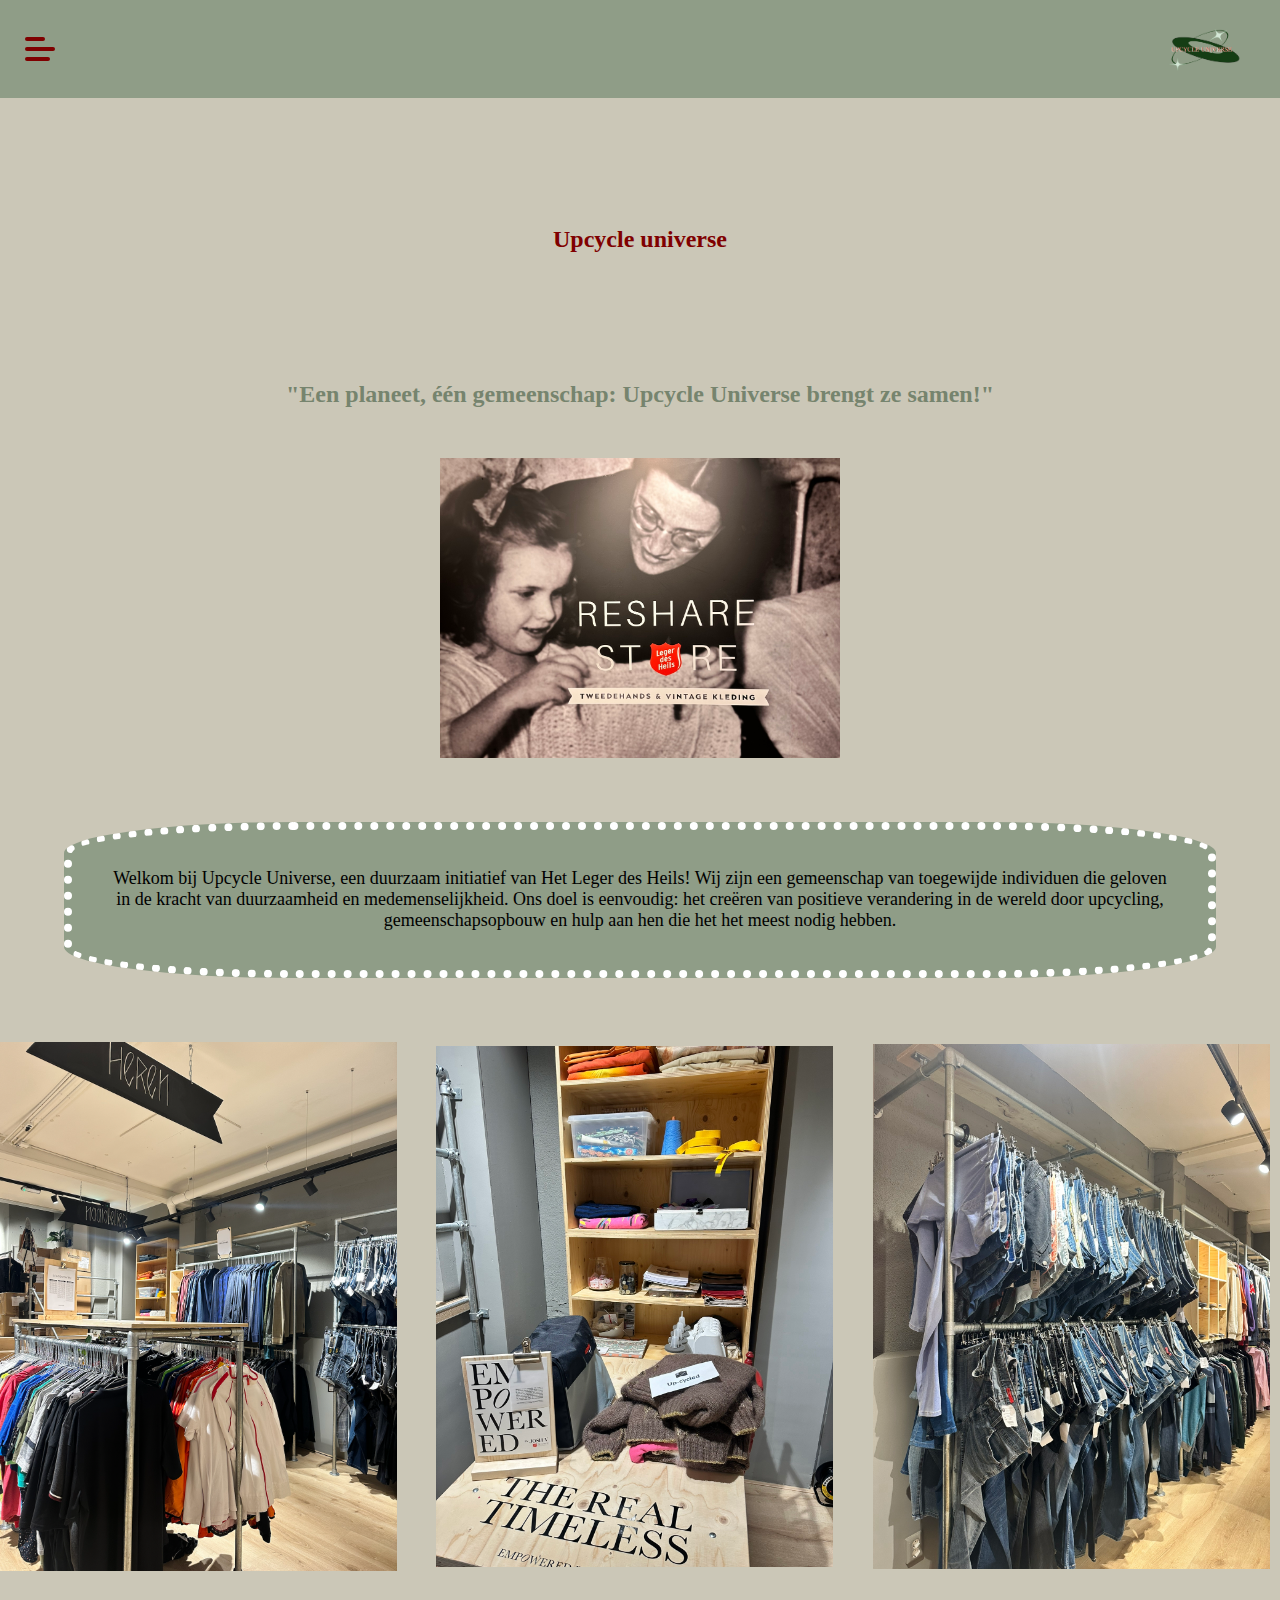
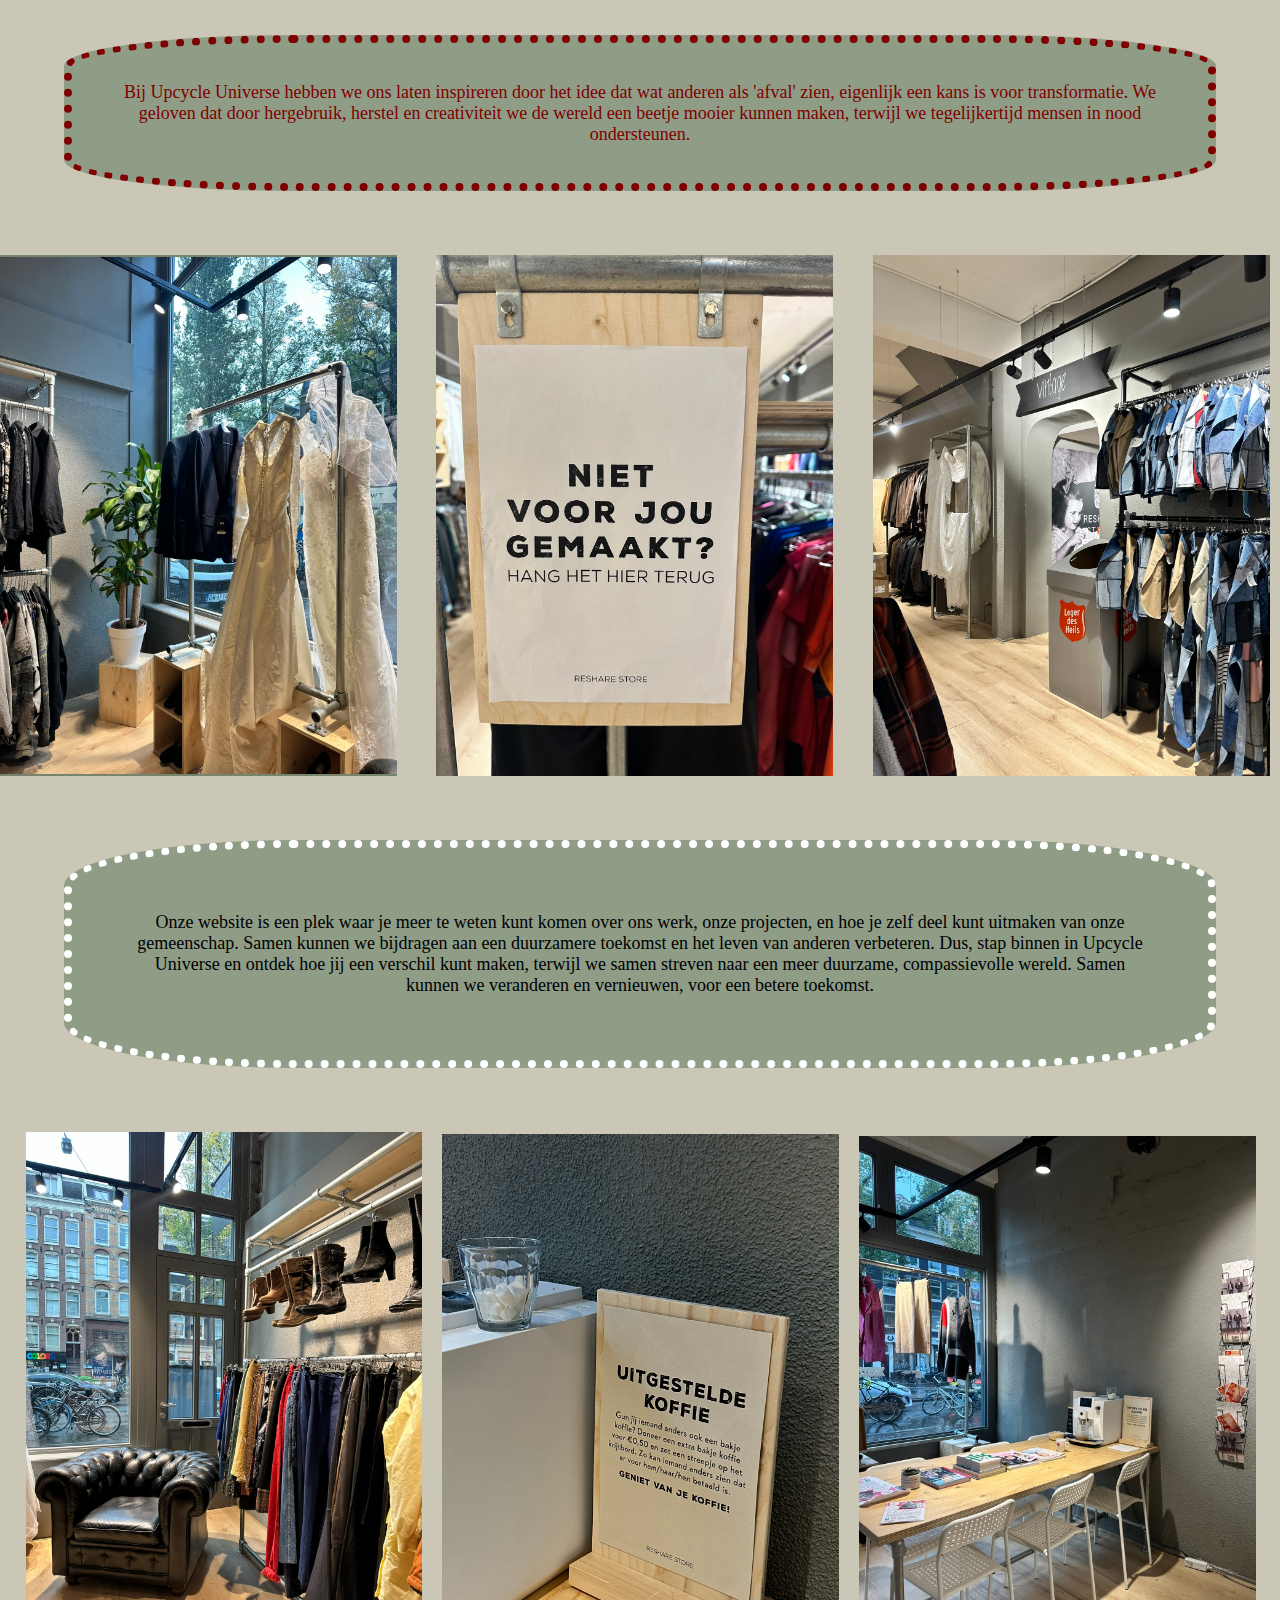
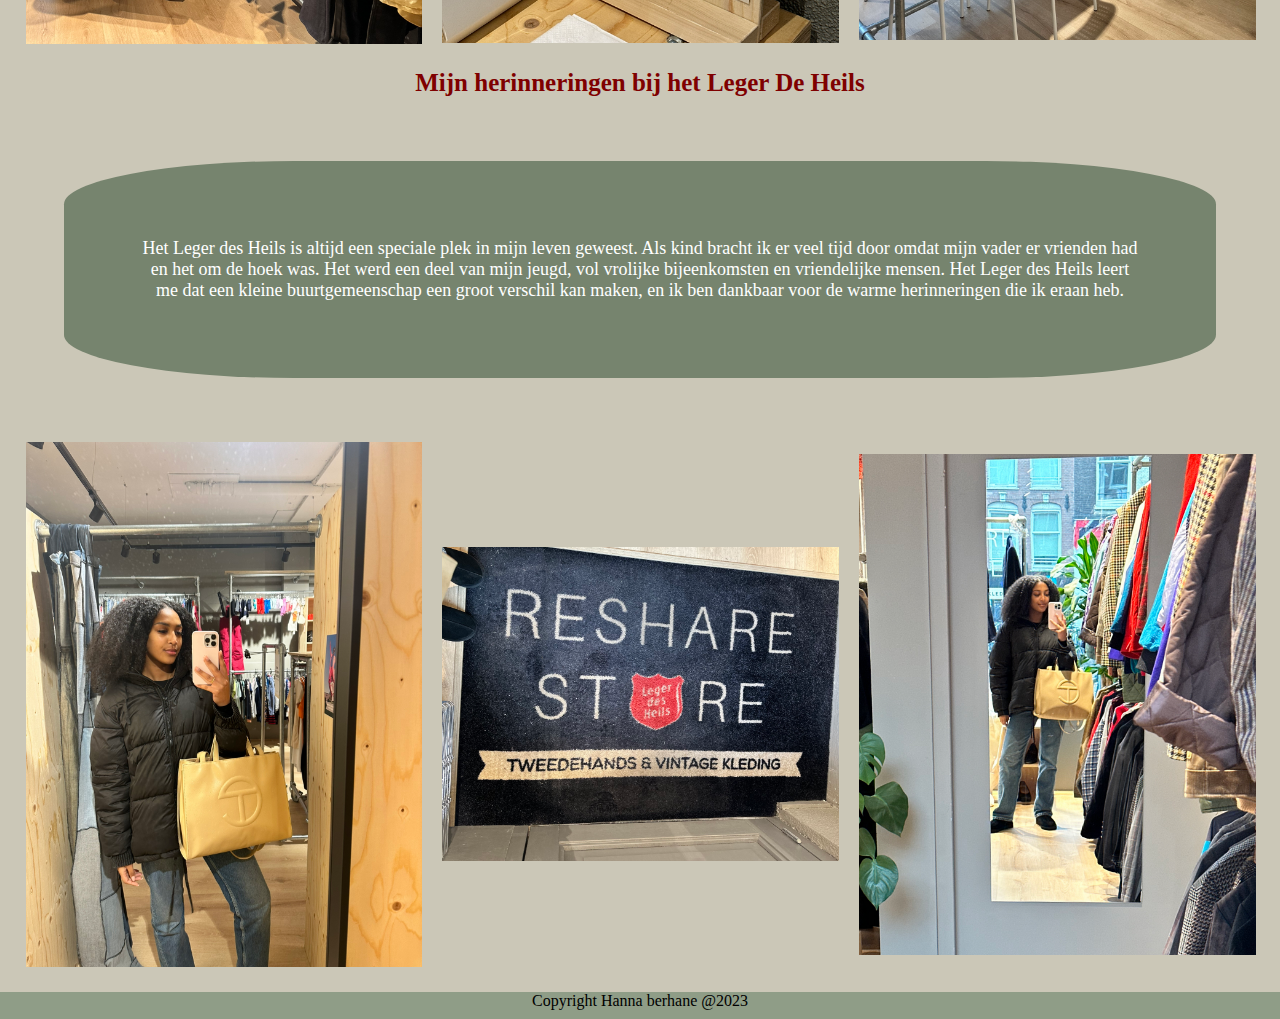
==== index.html @ 74ccff9f "wijziging" ====
<!DOCTYPE html>
<html lang="nl">
<head>
    <meta charset="UTF-8">
    <meta name="viewport" content="width=device-width, initial-scale=1.0">
    <link rel="stylesheet" href="style.css">
    <title>Upcycle Universe</title>
</head>
<body>
    <header>
        <nav>
            <input type="checkbox" class="toggle-menu">
            <div class="hamburger"></div>
            <ul class="menu">
                <li><a href="index.html">Upcycle universe</a></li>
                <li><a href="persoonlijke-verhalen.html">Persoonlijke Verhalen</a></li>
                <li><a href="kleding-doneren.html">Kleding Doneren</a></li>
                <li><a href="contact.html">kom in contact</a></li>
            </ul>
        </nav>
        <div class="logo">
            <a href="">
                <img src="images/universe.png" alt="logo">
            </a>
        </div>
    </header>

        <main> 
            <h1>Upcycle universe</h1>
            <h2>"Een planeet, één gemeenschap: Upcycle Universe brengt ze samen!"</h2>

                <div class="div1"></div>
               

                <section class="blok1">
                    <div>
                        <p> Welkom bij Upcycle Universe, een duurzaam initiatief van Het Leger des Heils! 
                            Wij zijn een gemeenschap van toegewijde individuen die geloven in de kracht van duurzaamheid en medemenselijkheid.
                             Ons doel is eenvoudig: het creëren van positieve verandering in de wereld door upcycling, gemeenschapsopbouw en hulp aan hen die het het meest nodig hebben.       
                        </p> 
                    </div>
                    </section>
                    
                <div class="imagehome1">
                    <img src="images/upcycle.png" alt="homepage">
                    <img src="images/upcycle2.jpg" alt="homepage">
                    <img src="images/upcycle3.jpg" alt="homepage">
                </div>
                

                <section class="blok2">
                    <div>
                        <p> Bij Upcycle Universe hebben we ons laten inspireren door het idee dat wat anderen als 'afval' zien, eigenlijk een kans is voor transformatie. 
                            We geloven dat door hergebruik, herstel en creativiteit we de wereld een beetje mooier kunnen maken, terwijl we tegelijkertijd mensen in nood ondersteunen.
                    </div>
                </section>

                <div class="imagehome2">
                    <img src="images/upcycle4.jpg" alt="homepage">
                    <img src="images/upcyle5.jpg" alt="homepage">
                    <img src="images/upcycle6.jpg" alt="homepage">
                </div>

                <section class="blok3">
                    <div>
                        <p> Onze website is een plek waar je meer te weten kunt komen over ons werk, onze projecten, en hoe je zelf deel kunt uitmaken van onze gemeenschap. 
                            Samen kunnen we bijdragen aan een duurzamere toekomst en het leven van anderen verbeteren.
                            Dus, stap binnen in Upcycle Universe en ontdek hoe jij een verschil kunt maken, terwijl we samen streven naar een meer duurzame, 
                            compassievolle wereld. Samen kunnen we veranderen en vernieuwen, voor een betere toekomst. 
                        </p>
                    </div>
                </section>

                <div class="imagehome3">
                    <img src="images/upcyle7.jpg" alt="homepage">
                    <img src="images/upcyle8.jpg" alt="homepage">
                    <img src="images/upcyle9.jpg" alt="homepage">
                </div>
            
                <h3>Mijn herinneringen bij het Leger De Heils</h3>
                <section class="blok4">
                    <div>
                        <p> Het Leger des Heils is altijd een speciale plek in mijn leven geweest. 
                            Als kind bracht ik er veel tijd door omdat mijn vader er vrienden had en het om de hoek was.
                             Het werd een deel van mijn jeugd, vol vrolijke bijeenkomsten en vriendelijke mensen. 
                             Het Leger des Heils leert me dat een kleine buurtgemeenschap een groot verschil kan maken,
                            en ik ben dankbaar voor de warme herinneringen die ik eraan heb.
                        </p>
                    </div>
                </section>

                <div class="imagehome4">
                    <img src="images/upcycle11.jpg" alt="homepage">
                    <img src="images/upcycle10.jpg" alt="homepage">
                    <img src="images/upcyle12.jpg" alt="homepage">
                </div>

        </main>

<footer>
        <p> Copyright Hanna berhane @2023</p>
    </footer>
    
</body>
</html>
---- style.css ----
@import url('https://fonts.googleapis.com/css2?family=Dosis:wght@300&family=Raleway:wght@200&display=swap');

*{
    margin: 0;
    padding: 0;
    box-sizing: border-box;
}

body {
    background: #CBC7B7;
}

/*page 1, Upcycle Universe*/

.div1 {
    width: 400px;
    height: 300px;
    margin: 50px auto;
    background: url(images/resharehome.jpg) center/cover no-repeat #8F9D87;
}

.blok1 {
    text-align: center;
    font-size: 18px;
    justify-content: center;
    background-color: #8F9D87;
    border-radius: 20%;
    margin: 5%;
    padding: 3%;
    border: 8px dotted white;
}

.blok2 {
    text-align: center;
    font-size: 18px;
    justify-content: center;
    background-color: #8F9D87;
    border-radius: 20%;
    margin: 5%;
    padding: 3%;
    color: rgb(127, 0, 0);
    border: 8px dotted rgb(127, 0, 0);
}

.blok3 {
    text-align: center;
    font-size: 18px;
    justify-content: center;
    background-color: #8F9D87;
    border-radius: 20%;
    margin: 5%;
    padding: 5%;
    border: 8px dotted white;
}

.blok4 {
    
    text-align: center;
    font-size: 18px;
    justify-content: center;
    background-color:#76846e;
    margin: 5%;
    padding: 6%;
    color: white;
    border-radius: 20%;
}

.imagehome1 {
    display: flex;
    gap: 10%;
    align-items: center;
    width: 31%;
    height: 35%;
    background-color: #76846e;
}

.imagehome2 {
    display: flex;
    gap: 10%;
    align-items: center;
    width: 31%;
    height: 35%;
    background-color: #76846e;
}

.imagehome3 {
    display: flex;
    gap: 5%;
    align-items: center;
    width: 31%;
    height: 35%;
    background-color: #76846e;
    margin: 2%;
}

.imagehome4 {
    display: flex;
    gap: 5%;
    align-items: center;
    width: 31%;
    height: 35%;
    background-color: #76846e;
    margin: 2%;
}

h1 {
    text-align: center;
    color: white;
    margin: 5%;
    padding: 5%;
    font-size: 24px;
    color: #7f0000;
}

h2 {
    text-align: center;
    color:#76846e;
}

h3 {
    text-align: center;
    color: rgb(127, 0, 0);
    font-size: 25px;
}

/*page 2, persoonlijke verhalen*/



@media screen and (max-width:1200px) {
    .box{
        width: 40%;
    }
}

@media screen and (max-width:600px) {
    .box{
        width: 90%;
    }
}





/*page 3, kleding doneren*/

.maps {
    display: flex;
    width: 85%;
    margin: 3%;
    padding: 3%;
    background-color: #390606;
}

.button {
    display: flex;
    justify-content: center;
}

.container {
    display: flex;
    gap: 8px;
    flex-wrap: wrap;
    color: white;
    background-color:#8F9D87;
    border: 6px dotted rgb(127, 0, 0);
    padding: 10%;
    margin: 4%;
    font-size: 16px;
    text-align: center;
}

.container2 {
    font-size: 16px;
    text-align: center;
    color: white;
    background-color: rgb(127, 0, 0);
    margin: 10%;
    padding: 10%;
    border: 6px dotted #8F9D87;
}

.container3 {
    display: flex;
    gap: 8px;
    flex-wrap: wrap;
    color: white;
    background-color:#8F9D87;
    border: 6px dotted rgb(127, 0, 0);
    padding: 10%;
    margin: 2%;
    font-size: 16px;
    text-align: center;
}


.card {
    background-color: #7f0000;
    height: 200px;
    width: 90px;
    display: flex;
    flex: 10 10 140px;
    border-radius: 6px;
}


/* page 4 , contactform*/

.contactformulier {
    display: flex;
    flex-direction: column;
    align-items: center; 
    margin: 20%;
    margin-inline: 20%;
}

.text {
    font-size: 16px;
    text-align: center;
    color: white;
    background-color:#8F9D87;
    margin: 1%;
    padding: 1%;
    border: 6px dotted rgb(127, 0, 0);
}

input,textarea {
    
    padding: 1rem;
    margin: 1rem;
    width: 100%;
    font-family: Calibri;
}

button {
    color: rgb(255, 255, 255);
    background-color: rgb(127, 0, 0);
    padding: 0.8rem;
    font-size: larger;
}

/* hamburger nav */

header{
    position: relative;
    width: 100%;
    display: flex;
    justify-content: space-between;
    align-items: center;
    background: #8F9D87;
    padding: 25px;
    transition: 0.3s;
}

.logo a {
    display: block;
}

.logo a img {
    display: block;
    width: 120%;
    height: 3em;
    }

nav {
    display: flex;
    justify-content: space-between;
    align-items: center;
}

.menu {
    display: flex;
    justify-content: start;
    flex-direction: column;
    align-items: center;
    position: fixed;
    top: 0;
    left: -250px;
    background: #CFC5B1;
    width: 250px;
    height: 100%;
    padding-top: 65px;
    z-index: 1;
    transition: 0.5s;

}
.menu li {
    list-style-type: none;
    width: 100%;
}


.menu li a {
    color: rgb(127, 0, 0);
    text-decoration: none;
    display: block;
    line-height: 1;
    transition: 0.3s;
    padding: 30px;
    font-size: 24px;
    box-shadow: 0 1px 0 rgb(255, 255, 255) inset;
}

.menu li a:hover {
    padding: 30px;
    font-size: 24px;
    box-shadow: 0 1px 0 rgb(255, 255, 255) inset;
}

.hamburger {
    position: relative;
    width: 30px;
    height: 4px;
    background: #7f0000;
    border-radius: 10px;
    cursor: pointer;
    z-index: 2;
    transition: 0.3s;
}

.hamburger:before,
.hamburger:after {
    content: "";
    position: absolute;
    height: 4px;
    left: 0;
    background: #7f0000;
    border-radius: 10px;
    transition: 0.3s;
}

.hamburger:before {
    top: -10px;
    width: 20px;
}

.hamburger:after {
    top: 10px;
    width: 25px;
}

.toggle-menu {
    position: absolute;
    width: 30px;
    height: 100%;
    z-index: 3;
    cursor: pointer;
    opacity: 0;
}

.hamburger,
.toggle-menu {
   display: block;
}

nav input:checked ~ .hamburger {
    background: transparent;
}

nav input:checked ~ .hamburger:before {
    top: 0;
    transform: rotate(-45deg);
    width: 30px;
}

nav input:checked ~ .hamburger:after {
    top: 0;
    transform: rotate(45deg);
    width: 30px;
}

nav input:checked ~ .menu {
    left: 0;
    box-shadow: -20px 0 40px rgba(248, 212, 212, 0.3);
}


footer {
    background-color: #8F9D87;
    text-align: center;
    display: flex;
    min-height: 3vh;
    justify-content: center;
}












img {
 
max-width: 100%;
  
}

.blog-item img {
  display: block;
  width: 100%;
  height: 90%;
}

.blog-item a {
    display: flex;
    padding: 50px;
    overflow: hidden;
    align-items: center;
    max-width: 1000px;
    margin: auto;
    color: #390606;
    font-family: 'Lato', sans-serif;
    font-size: 16px;
    border-radius: 6px;
    margin-bottom: 50px;
    text-decoration: none;
    -webkit-transition: all .3s ease;
    transition: all .3s ease;
}

.blog-item a:hover > .item-arrow {
    /*padding-left: 40px;*/
    color: #25aae1;
    left: 30px;
    -webkit-transition: all .3s ease;
    transition: all .3s ease;
}
.blog-item a:hover {
    box-shadow: 0 10px 50px 0 rgb(127, 0, 0);
    
}

.blog-item .icon {
    width: 35%;
    object-fit: cover;
    margin-right: 50px;
    border-radius: 6px;
    overflow: hidden;
    box-shadow: 0 15px 26px rgba(0, 0, 0, 0.4);
}

.blog-item .content {
    width: 65%;
}

.blog-item .content .title {
    font-size: 21px;
    text-transform: capitalize;
    color: rgb(127, 0, 0);
    font-weight: 600;
    font-family: 'Lato', sans-serif;
}



@media screen and (max-width: 768px){

    .blog-item .content {
        width: 100%;
        margin-top: 35px;
        justify-content: center;
    }

    .blog-item .content .title {
        font-size: 18px;
        
    }


    .blog-item .icon {
        width: 100%;
    }

    .blog-item .icon img {
        width: 100%;
        height: 150px;
        object-fit: cover;
    }

    .blog-item {
        width: 92%;
        margin: auto;
    }

    .blog-item a {
        display: block;
        padding: 30px;
    }

}
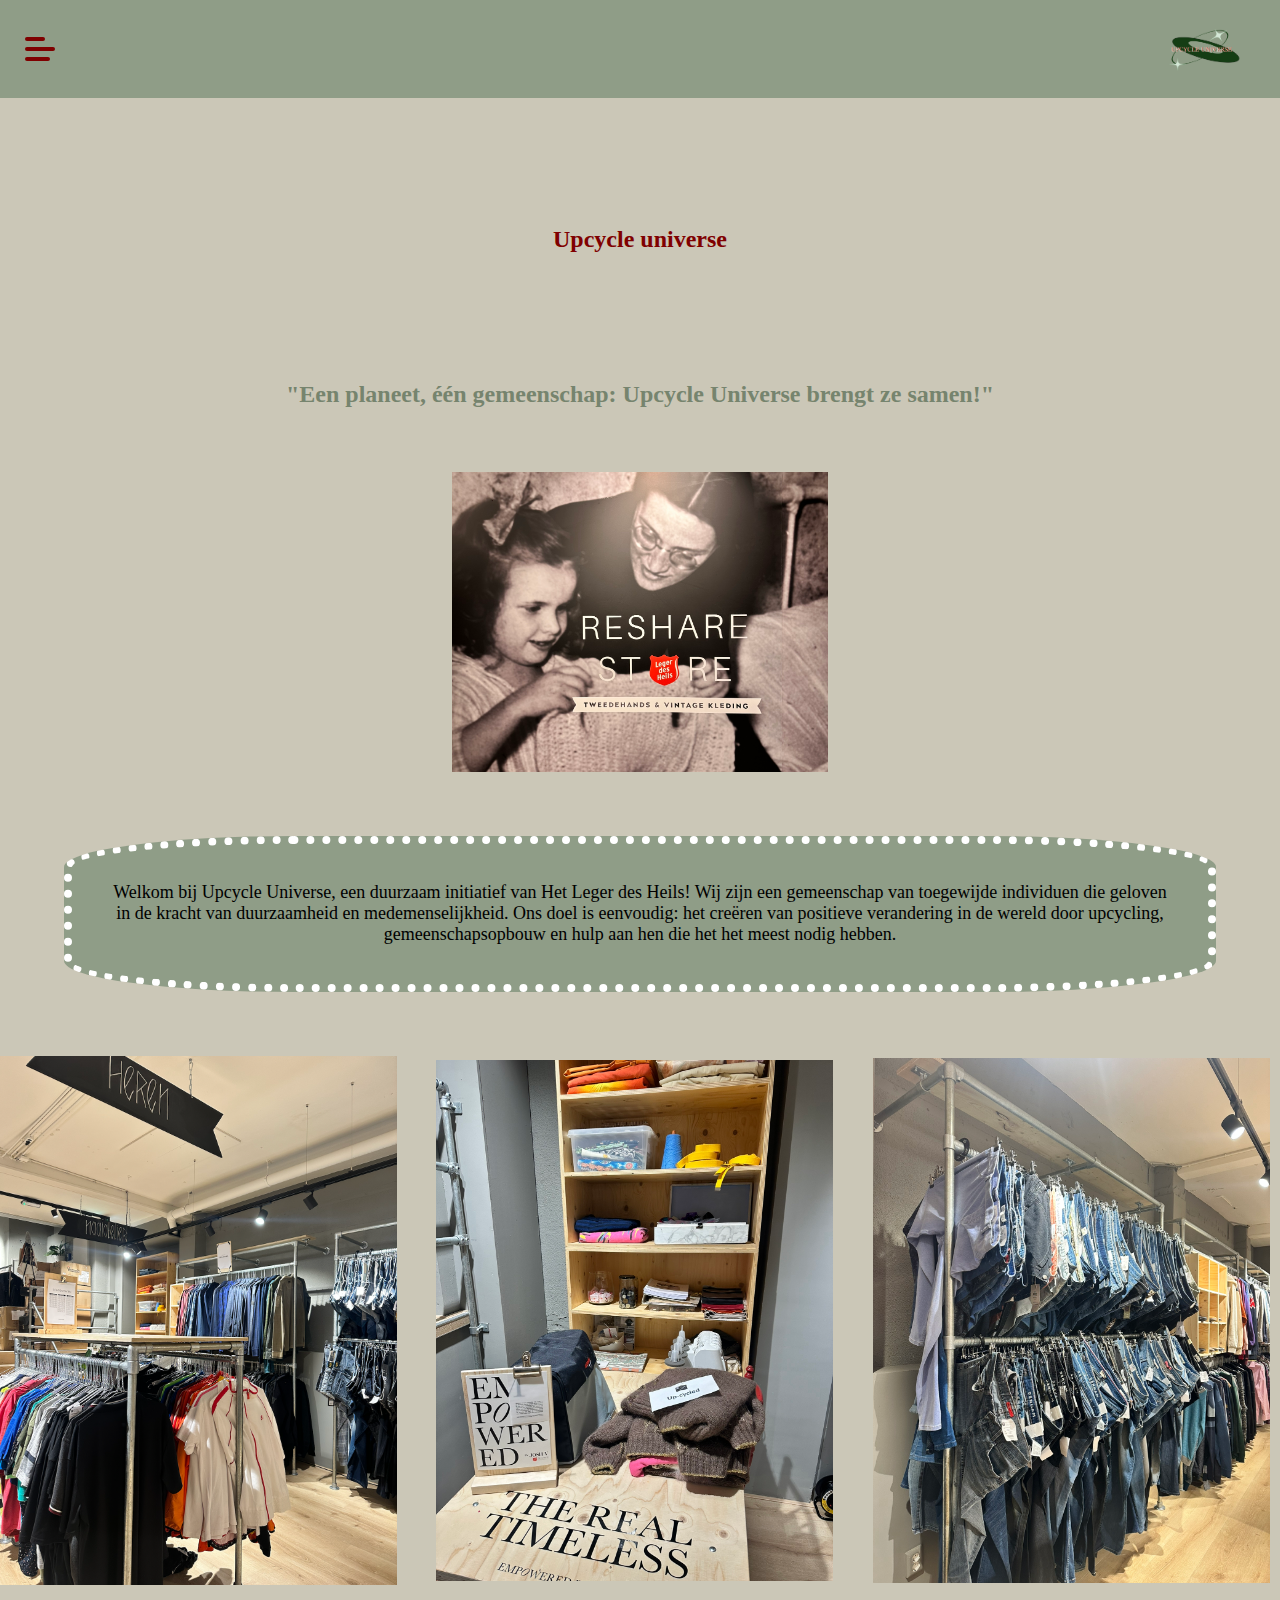
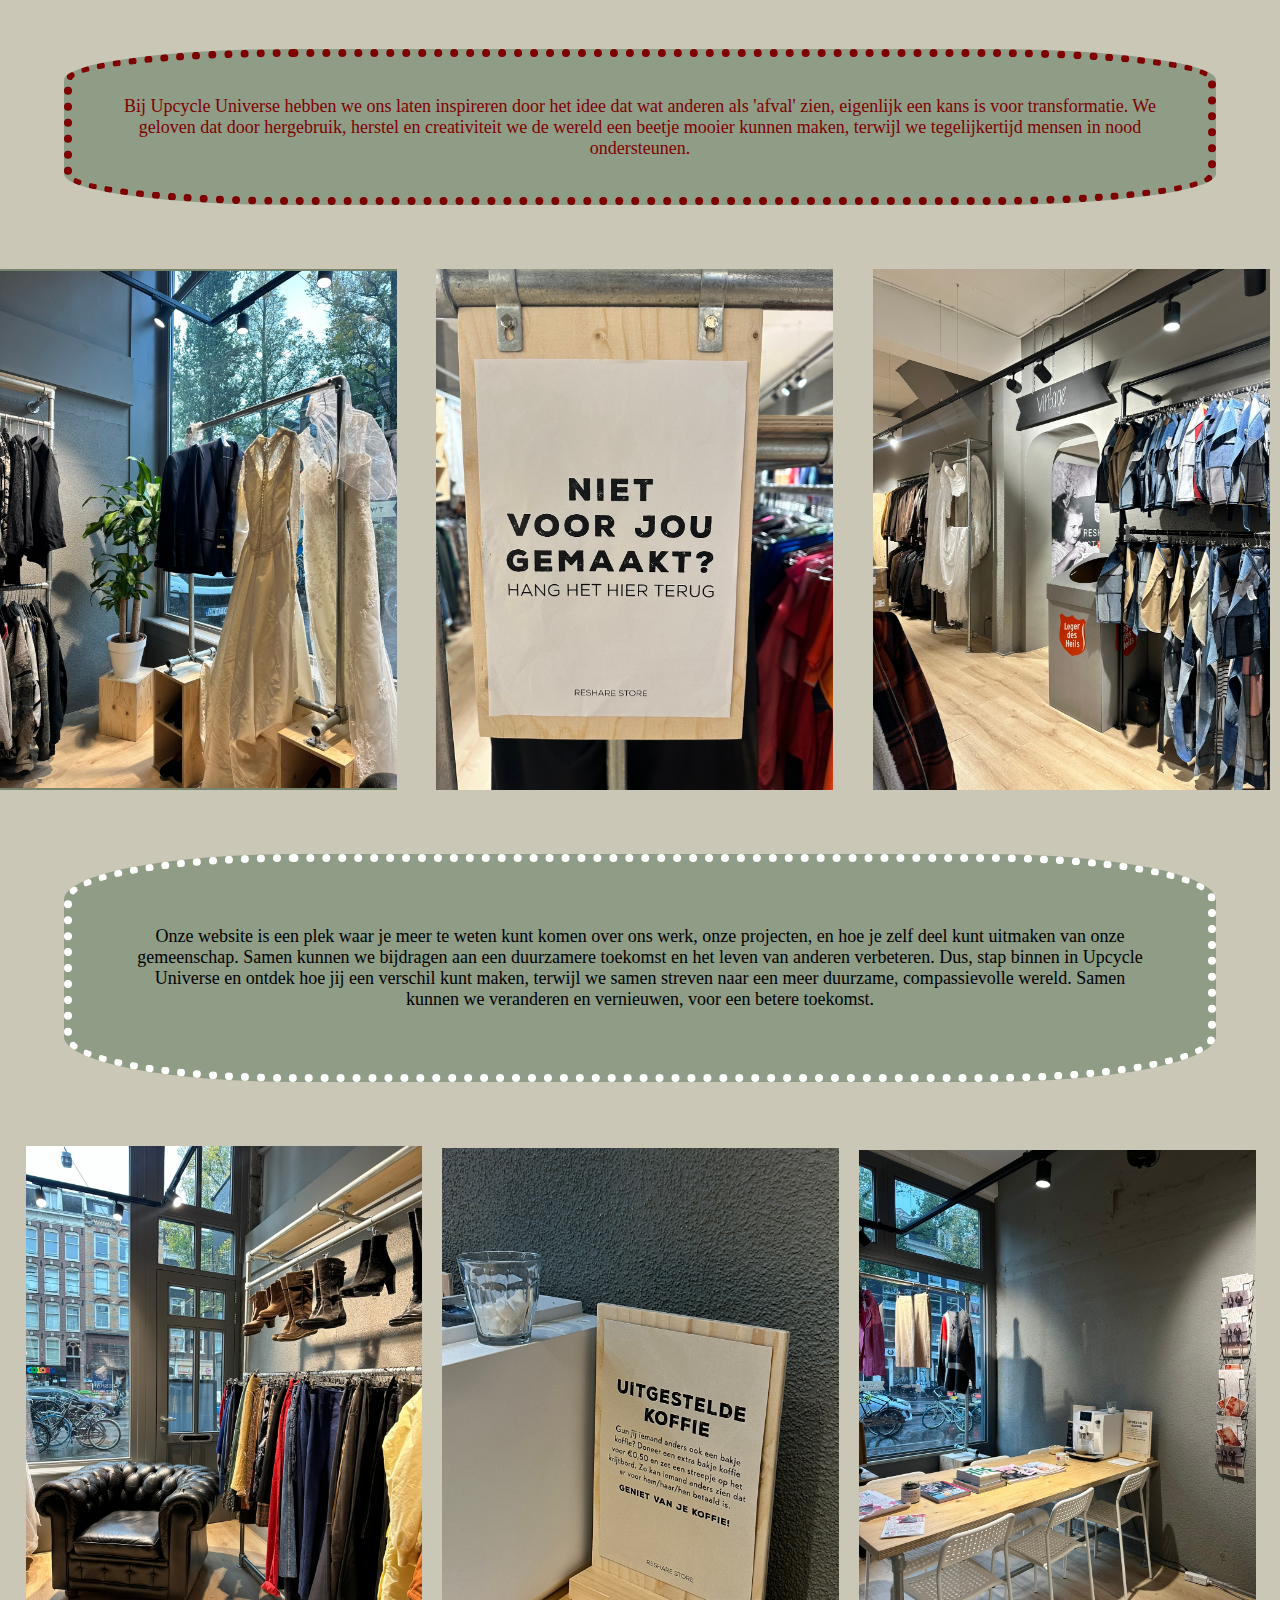
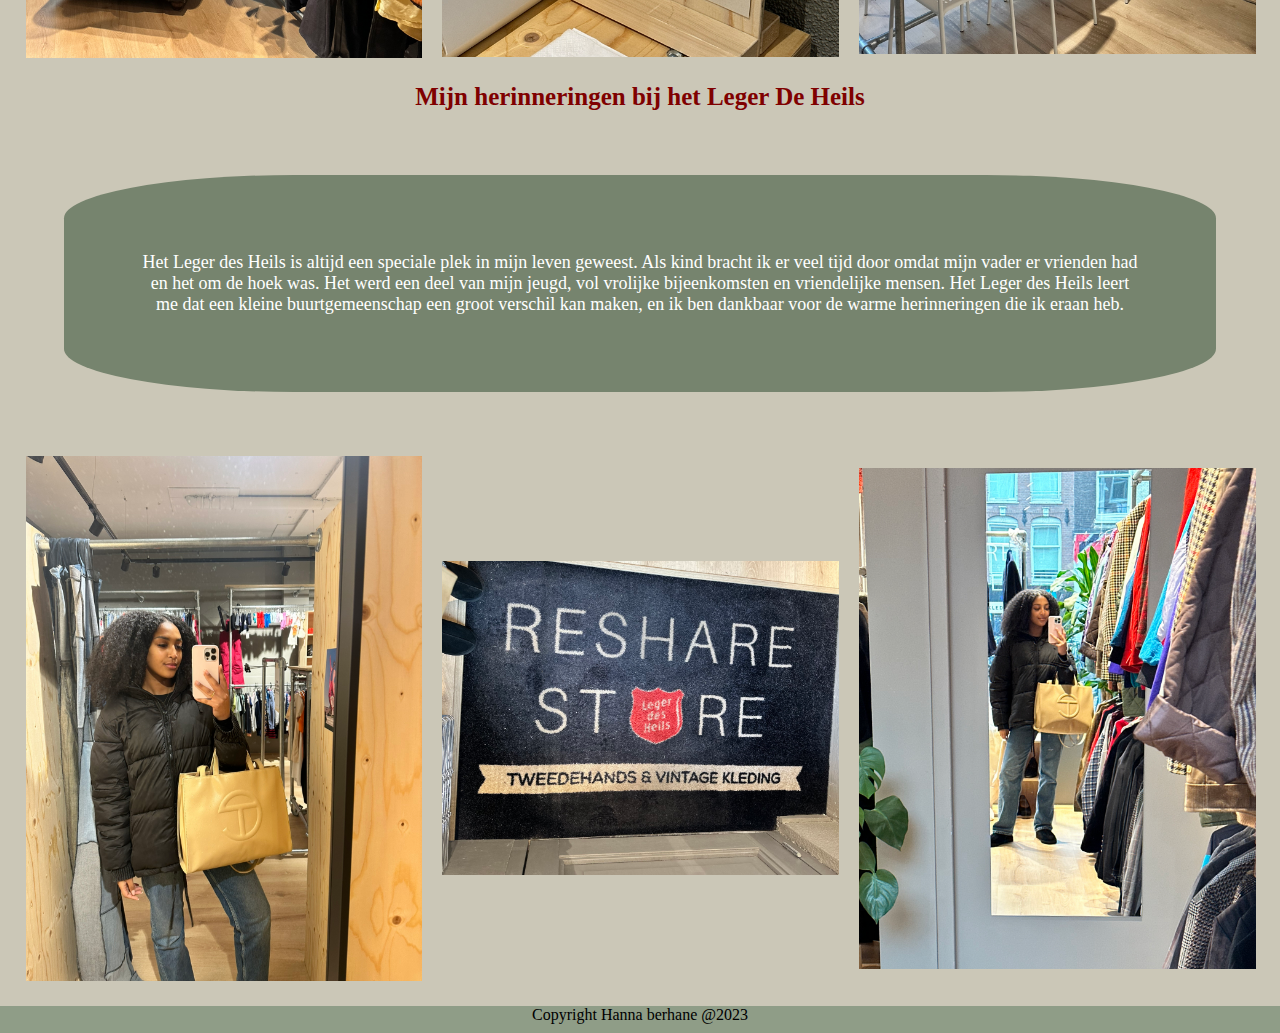
==== commit 7567bada: "wijziging" ====
--- a/index.html
+++ b/index.html
@@ -15,7 +15,7 @@
                 <li><a href="index.html">Upcycle universe</a></li>
                 <li><a href="persoonlijke-verhalen.html">Persoonlijke Verhalen</a></li>
                 <li><a href="kleding-doneren.html">Kleding Doneren</a></li>
-                <li><a href="contact.html">kom in contact</a></li>
+                <li><a href="contact.html">Kom in contact</a></li>
             </ul>
         </nav>
         <div class="logo">
--- a/style.css
+++ b/style.css
@@ -13,7 +13,7 @@
 /*page 1, Upcycle Universe*/
 
 .div1 {
-    width: 400px;
+    width: 376px;
     height: 300px;
     margin: 50px auto;
     background: url(images/resharehome.jpg) center/cover no-repeat #8F9D87;
@@ -115,6 +115,7 @@
 h2 {
     text-align: center;
     color:#76846e;
+    margin: 5%;
 }
 
 h3 {
@@ -126,6 +127,118 @@
 /*page 2, persoonlijke verhalen*/
 
 
+    .title {
+
+        font-size: 12px;
+        text-align: center;
+    }
+
+    .rounded {
+        font-size: 12px;
+        text-align: center;
+    }
+    .blog-item img {
+      display: block;
+      width: 100%;
+      height: 90%;
+    }
+    
+    .blog-item a {
+        display: flex;
+        padding: 50px;
+        overflow: hidden;
+        align-items: center;
+        max-width: 1000px;
+        margin: auto;
+        color: #390606;
+        font-family: 'Lato', sans-serif;
+        font-size: 16px;
+        border-radius: 6px;
+        margin-bottom: 50px;
+        text-decoration: none;
+        -webkit-transition: all .3s ease;
+        transition: all .3s ease;
+    }
+    
+    .blog-item a:hover > .item-arrow {
+        /*padding-left: 40px;*/
+        color: #25aae1;
+        left: 30px;
+        -webkit-transition: all .3s ease;
+        transition: all .3s ease;
+    }
+    .blog-item a:hover {
+        box-shadow: 0 10px 50px 0 rgb(127, 0, 0);
+        
+    }
+    
+    .blog-item .icon {
+        width: 35%;
+        object-fit: cover;
+        margin-right: 50px;
+        border-radius: 6px;
+        overflow: hidden;
+        box-shadow: 0 15px 26px rgba(0, 0, 0, 0.4);
+    }
+    
+    .blog-item .content {
+        width: 65%;
+    }
+    
+    .blog-item .content .title {
+        font-size: 21px;
+        text-transform: capitalize;
+        color: rgb(127, 0, 0);
+        font-weight: 600;
+        font-family: 'Lato', sans-serif;
+    }
+    
+    
+    
+    @media screen and (max-width: 768px){
+    
+        .blog-item .content {
+            width: 100%;
+            margin-top: 35px;
+            justify-content: center;
+            text-align: center;
+            font-size: 1rem;
+        }
+    
+        .blog-item .content .title {
+            font-size: 18px;
+            
+        }
+    
+    
+        .blog-item .icon {
+            width: 100%;
+        }
+    
+        .blog-item .icon img {
+            width: 100%;
+            height: 150px;
+            object-fit: cover;
+        }
+    
+        .blog-item {
+            width: 92%;
+            margin: auto;
+        }
+    
+        .blog-item a {
+            display: block;
+            padding: 30px;
+        }
+    
+    }
+
+
+
+
+
+
+    /*page 3, kleding doneren*/
 
 @media screen and (max-width:1200px) {
     .box{
@@ -138,12 +251,6 @@
         width: 90%;
     }
 }
-
-
-
-
-
-/*page 3, kleding doneren*/
 
 .maps {
     display: flex;
@@ -194,7 +301,6 @@
     text-align: center;
 }
 
-
 .card {
     background-color: #7f0000;
     height: 200px;
@@ -203,7 +309,6 @@
     flex: 10 10 140px;
     border-radius: 6px;
 }
-
 
 /* page 4 , contactform*/
 
@@ -289,7 +394,6 @@
     list-style-type: none;
     width: 100%;
 }
-
 
 .menu li a {
     color: rgb(127, 0, 0);
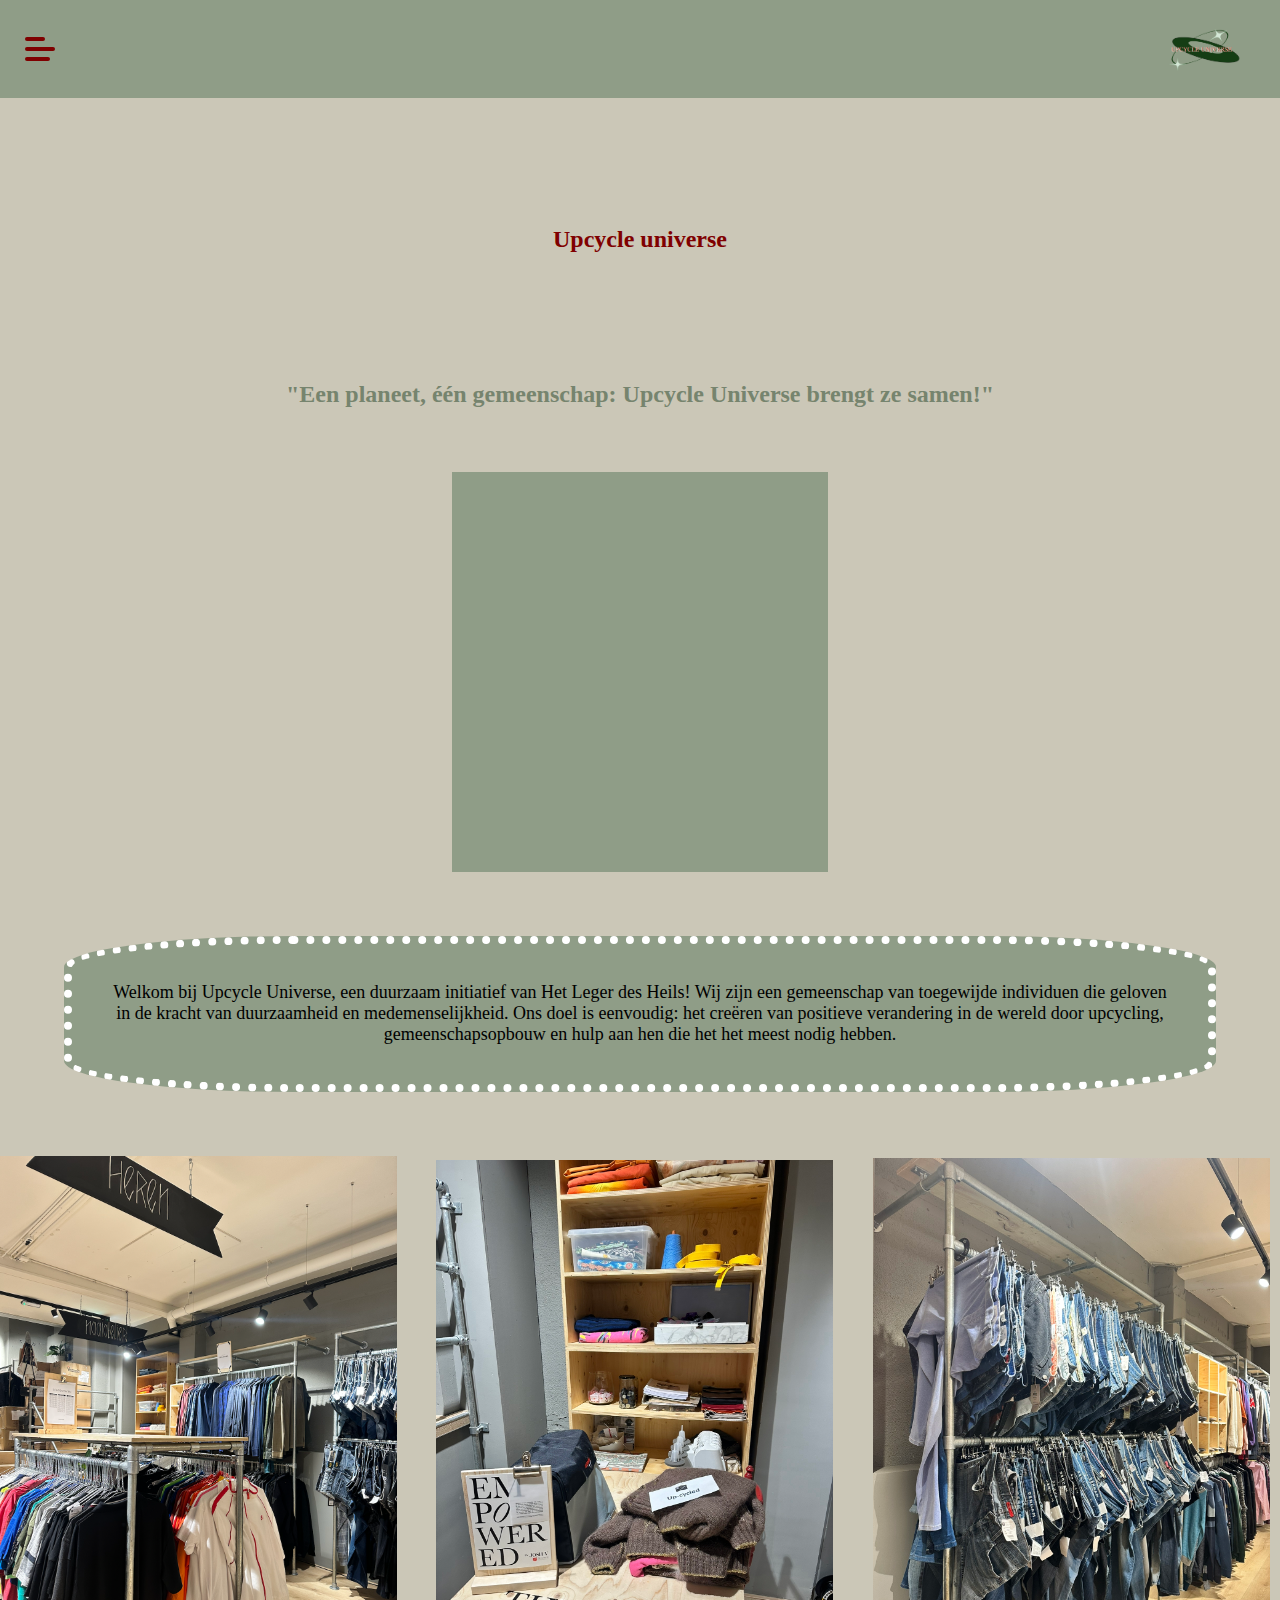
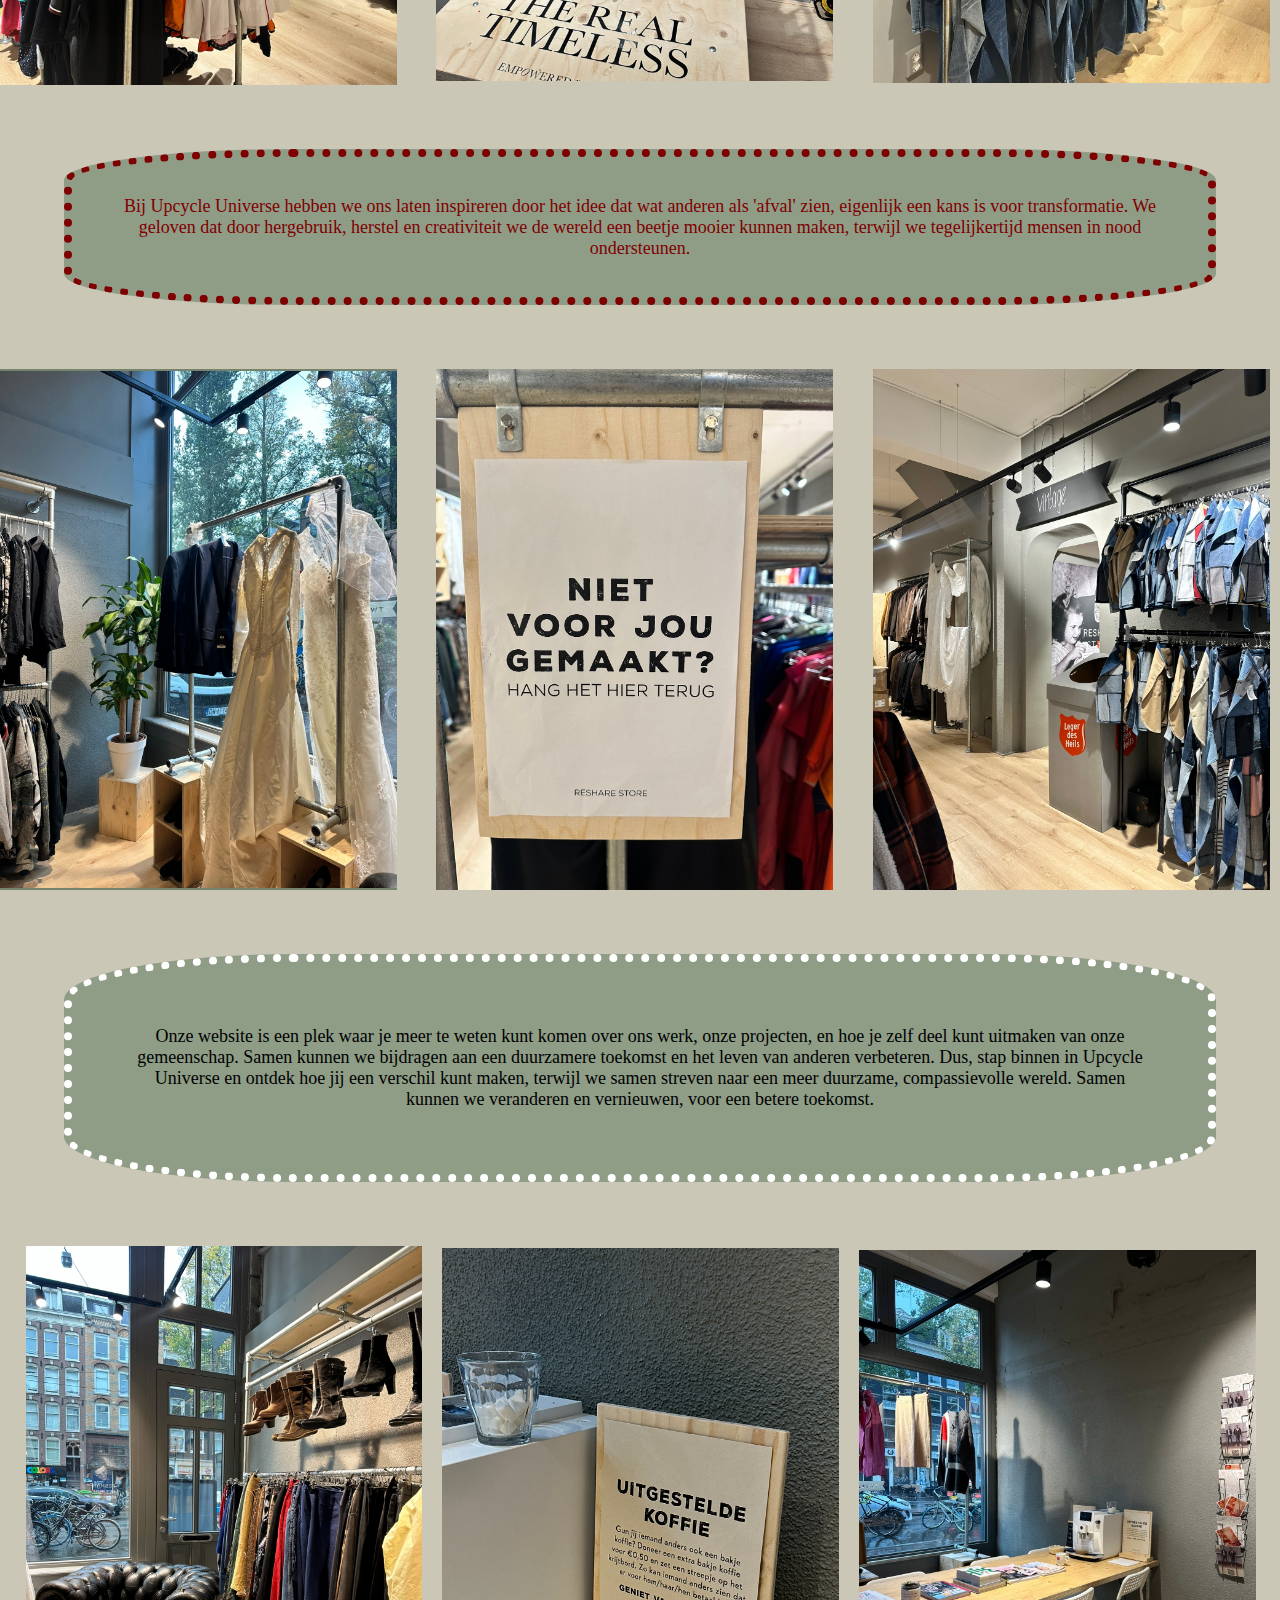
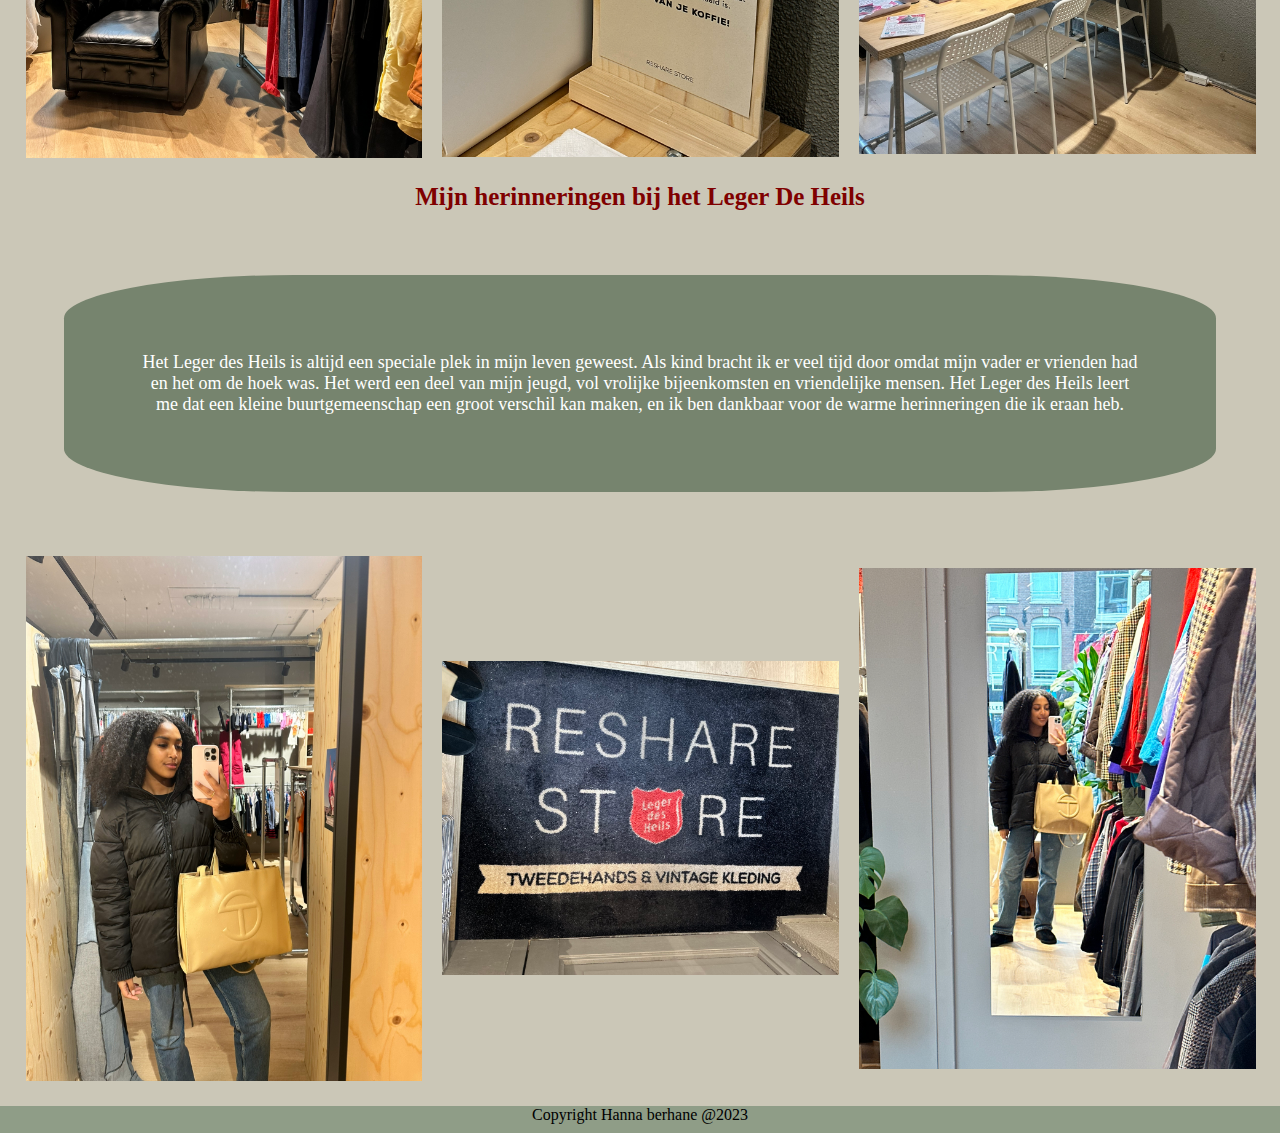
==== commit f3c45657: "wijziging" ====
--- a/index.html
+++ b/index.html
@@ -3,7 +3,7 @@
 <head>
     <meta charset="UTF-8">
     <meta name="viewport" content="width=device-width, initial-scale=1.0">
-    <link rel="stylesheet" href="style.css">
+    <link rel="stylesheet" href="./styles/style.css">
     <title>Upcycle Universe</title>
 </head>
 <body>
@@ -29,7 +29,9 @@
             <h1>Upcycle universe</h1>
             <h2>"Een planeet, één gemeenschap: Upcycle Universe brengt ze samen!"</h2>
 
-                <div class="div1"></div>
+                <div class="div1">
+
+                </div>
                
 
                 <section class="blok1">
--- a/styles/style.css
+++ b/styles/style.css
@@ -0,0 +1,593 @@
+@import url('https://fonts.googleapis.com/css2?family=Dosis:wght@300&family=Raleway:wght@200&display=swap');
+
+*{
+    margin: 0;
+    padding: 0;
+    box-sizing: border-box;
+}
+
+body {
+    background: #CBC7B7;
+}
+
+/*page 1, Upcycle Universe*/
+
+.div1 {
+    width: 376px;
+    height: 400px;
+    margin: 50px auto;
+    background: url(.images/resharehome.jpg) center/cover no-repeat #8F9D87;
+}
+
+.blok1 {
+    text-align: center;
+    font-size: 18px;
+    justify-content: center;
+    background-color: #8F9D87;
+    border-radius: 20%;
+    margin: 5%;
+    padding: 3%;
+    border: 8px dotted white;
+}
+
+.blok2 {
+    text-align: center;
+    font-size: 18px;
+    justify-content: center;
+    background-color: #8F9D87;
+    border-radius: 20%;
+    margin: 5%;
+    padding: 3%;
+    color: rgb(127, 0, 0);
+    border: 8px dotted rgb(127, 0, 0);
+}
+
+.blok3 {
+    text-align: center;
+    font-size: 18px;
+    justify-content: center;
+    background-color: #8F9D87;
+    border-radius: 20%;
+    margin: 5%;
+    padding: 5%;
+    border: 8px dotted white;
+}
+
+.blok4 {
+    
+    text-align: center;
+    font-size: 18px;
+    justify-content: center;
+    background-color:#76846e;
+    margin: 5%;
+    padding: 6%;
+    color: white;
+    border-radius: 20%;
+}
+
+.imagehome1 {
+    display: flex;
+    gap: 10%;
+    align-items: center;
+    width: 31%;
+    height: 35%;
+    background-color: #76846e;
+}
+
+.imagehome2 {
+    display: flex;
+    gap: 10%;
+    align-items: center;
+    width: 31%;
+    height: 35%;
+    background-color: #76846e;
+}
+
+.imagehome3 {
+    display: flex;
+    gap: 5%;
+    align-items: center;
+    width: 31%;
+    height: 35%;
+    background-color: #76846e;
+    margin: 2%;
+}
+
+.imagehome4 {
+    display: flex;
+    gap: 5%;
+    align-items: center;
+    width: 31%;
+    height: 35%;
+    background-color: #76846e;
+    margin: 2%;
+}
+
+h1 {
+    text-align: center;
+    color: white;
+    margin: 5%;
+    padding: 5%;
+    font-size: 24px;
+    color: #7f0000;
+}
+
+h2 {
+    text-align: center;
+    color:#76846e;
+    margin: 5%;
+}
+
+h3 {
+    text-align: center;
+    color: rgb(127, 0, 0);
+    font-size: 25px;
+}
+
+/*page 2, persoonlijke verhalen*/
+
+
+    .title {
+
+        font-size: 12px;
+        text-align: center;
+    }
+
+    .rounded {
+        font-size: 12px;
+        text-align: center;
+    }
+    .blog-item img {
+      display: block;
+      width: 100%;
+      height: 90%;
+    }
+    
+    .blog-item a {
+        display: flex;
+        padding: 50px;
+        overflow: hidden;
+        align-items: center;
+        max-width: 1000px;
+        margin: auto;
+        color: #390606;
+        font-family: 'Lato', sans-serif;
+        font-size: 16px;
+        border-radius: 6px;
+        margin-bottom: 50px;
+        text-decoration: none;
+        -webkit-transition: all .3s ease;
+        transition: all .3s ease;
+    }
+    
+    .blog-item a:hover > .item-arrow {
+        /*padding-left: 40px;*/
+        color: #25aae1;
+        left: 30px;
+        -webkit-transition: all .3s ease;
+        transition: all .3s ease;
+    }
+    .blog-item a:hover {
+        box-shadow: 0 10px 50px 0 rgb(127, 0, 0);
+        
+    }
+    
+    .blog-item .icon {
+        width: 35%;
+        object-fit: cover;
+        margin-right: 50px;
+        border-radius: 6px;
+        overflow: hidden;
+        box-shadow: 0 15px 26px rgba(0, 0, 0, 0.4);
+    }
+    
+    .blog-item .content {
+        width: 65%;
+    }
+    
+    .blog-item .content .title {
+        font-size: 21px;
+        text-transform: capitalize;
+        color: rgb(127, 0, 0);
+        font-weight: 600;
+        font-family: 'Lato', sans-serif;
+    }
+    
+    
+    
+    @media screen and (max-width: 768px){
+    
+        .blog-item .content {
+            width: 100%;
+            margin-top: 35px;
+            justify-content: center;
+            text-align: center;
+            font-size: 1rem;
+        }
+    
+        .blog-item .content .title {
+            font-size: 18px;
+            
+        }
+    
+    
+        .blog-item .icon {
+            width: 100%;
+        }
+    
+        .blog-item .icon img {
+            width: 100%;
+            height: 150px;
+            object-fit: cover;
+        }
+    
+        .blog-item {
+            width: 92%;
+            margin: auto;
+        }
+    
+        .blog-item a {
+            display: block;
+            padding: 30px;
+        }
+    
+    }
+
+
+
+
+
+
+    /*page 3, kleding doneren*/
+
+
+@media screen and (max-width:1200px) {
+    .box{
+        width: 40%;
+    }
+}
+
+@media screen and (max-width:600px) {
+    .box{
+        width: 90%;
+    }
+}
+
+.maps {
+    display: flex;
+    width: 85%;
+    margin: 3%;
+    padding: 3%;
+    background-color: #390606;
+}
+
+.button {
+    display: flex;
+    justify-content: center;
+}
+
+.container {
+    display: flex;
+    gap: 8px;
+    flex-wrap: wrap;
+    color: white;
+    background-color:#8F9D87;
+    border: 6px dotted rgb(127, 0, 0);
+    padding: 10%;
+    margin: 4%;
+    font-size: 16px;
+    text-align: center;
+}
+
+.container2 {
+    font-size: 16px;
+    text-align: center;
+    color: white;
+    background-color: rgb(127, 0, 0);
+    margin: 10%;
+    padding: 10%;
+    border: 6px dotted #8F9D87;
+}
+
+.container3 {
+    display: flex;
+    gap: 8px;
+    flex-wrap: wrap;
+    color: white;
+    background-color:#8F9D87;
+    border: 6px dotted rgb(127, 0, 0);
+    padding: 10%;
+    margin: 2%;
+    font-size: 16px;
+    text-align: center;
+}
+
+.card {
+    background-color: #7f0000;
+    height: 200px;
+    width: 90px;
+    display: flex;
+    flex: 10 10 140px;
+    border-radius: 6px;
+}
+
+/* page 4 , contactform*/
+
+.contactformulier {
+    display: flex;
+    flex-direction: column;
+    align-items: center; 
+    margin: 10%;
+    margin-inline: 20%;
+}
+
+.text {
+    font-size: 16px;
+    text-align: center;
+    color: white;
+    background-color:#8F9D87;
+    margin: 1%;
+    padding: 1%;
+    border: 6px dotted rgb(127, 0, 0);
+}
+
+input,textarea {
+    
+    padding: 1rem;
+    margin: 1rem;
+    width: 100%;
+    font-family: Calibri;
+}
+
+button {
+    color: rgb(255, 255, 255);
+    background-color: rgb(127, 0, 0);
+    padding: 0.8rem;
+    font-size: larger;
+}
+
+/* hamburger nav */
+
+header{
+    position: relative;
+    width: 100%;
+    display: flex;
+    justify-content: space-between;
+    align-items: center;
+    background: #8F9D87;
+    padding: 25px;
+    transition: 0.3s;
+}
+
+.logo a {
+    display: block;
+}
+
+.logo a img {
+    display: block;
+    width: 120%;
+    height: 3em;
+    }
+
+nav {
+    display: flex;
+    justify-content: space-between;
+    align-items: center;
+}
+
+.menu {
+    display: flex;
+    justify-content: start;
+    flex-direction: column;
+    align-items: center;
+    position: fixed;
+    top: 0;
+    left: -250px;
+    background: #CFC5B1;
+    width: 250px;
+    height: 100%;
+    padding-top: 65px;
+    z-index: 1;
+    transition: 0.5s;
+
+}
+.menu li {
+    list-style-type: none;
+    width: 100%;
+}
+
+.menu li a {
+    color: rgb(127, 0, 0);
+    text-decoration: none;
+    display: block;
+    line-height: 1;
+    transition: 0.3s;
+    padding: 30px;
+    font-size: 24px;
+    box-shadow: 0 1px 0 rgb(255, 255, 255) inset;
+}
+
+.menu li a:hover {
+    padding: 30px;
+    font-size: 24px;
+    box-shadow: 0 1px 0 rgb(255, 255, 255) inset;
+}
+
+.hamburger {
+    position: relative;
+    width: 30px;
+    height: 4px;
+    background: #7f0000;
+    border-radius: 10px;
+    cursor: pointer;
+    z-index: 2;
+    transition: 0.3s;
+}
+
+.hamburger:before,
+.hamburger:after {
+    content: "";
+    position: absolute;
+    height: 4px;
+    left: 0;
+    background: #7f0000;
+    border-radius: 10px;
+    transition: 0.3s;
+}
+
+.hamburger:before {
+    top: -10px;
+    width: 20px;
+}
+
+.hamburger:after {
+    top: 10px;
+    width: 25px;
+}
+
+.toggle-menu {
+    position: absolute;
+    width: 30px;
+    height: 100%;
+    z-index: 3;
+    cursor: pointer;
+    opacity: 0;
+}
+
+.hamburger,
+.toggle-menu {
+   display: block;
+}
+
+nav input:checked ~ .hamburger {
+    background: transparent;
+}
+
+nav input:checked ~ .hamburger:before {
+    top: 0;
+    transform: rotate(-45deg);
+    width: 30px;
+}
+
+nav input:checked ~ .hamburger:after {
+    top: 0;
+    transform: rotate(45deg);
+    width: 30px;
+}
+
+nav input:checked ~ .menu {
+    left: 0;
+    box-shadow: -20px 0 40px rgba(248, 212, 212, 0.3);
+}
+
+
+footer {
+    background-color: #8F9D87;
+    text-align: center;
+    display: flex;
+    min-height: 3vh;
+    justify-content: center;
+}
+
+
+
+
+img {
+ 
+max-width: 100%;
+  
+}
+
+.blog-item img {
+  display: block;
+  width: 100%;
+  height: 90%;
+}
+
+.blog-item a {
+    display: flex;
+    padding: 50px;
+    overflow: hidden;
+    align-items: center;
+    max-width: 1000px;
+    margin: auto;
+    color: #390606;
+    font-family: 'Lato', sans-serif;
+    font-size: 16px;
+    border-radius: 6px;
+    margin-bottom: 50px;
+    text-decoration: none;
+    -webkit-transition: all .3s ease;
+    transition: all .3s ease;
+}
+
+.blog-item a:hover > .item-arrow {
+    /*padding-left: 40px;*/
+    color: #25aae1;
+    left: 30px;
+    -webkit-transition: all .3s ease;
+    transition: all .3s ease;
+}
+.blog-item a:hover {
+    box-shadow: 0 10px 50px 0 rgb(127, 0, 0);
+    
+}
+
+.blog-item .icon {
+    width: 35%;
+    object-fit: cover;
+    margin-right: 50px;
+    border-radius: 6px;
+    overflow: hidden;
+    box-shadow: 0 15px 26px rgba(0, 0, 0, 0.4);
+}
+
+.blog-item .content {
+    width: 65%;
+}
+
+.blog-item .content .title {
+    font-size: 21px;
+    text-transform: capitalize;
+    color: rgb(127, 0, 0);
+    font-weight: 600;
+    font-family: 'Lato', sans-serif;
+}
+
+
+
+@media screen and (max-width: 768px){
+
+    .blog-item .content {
+        width: 100%;
+        margin-top: 35px;
+        justify-content: center;
+    }
+
+    .blog-item .content .title {
+        font-size: 18px;
+        
+    }
+
+
+    .blog-item .icon {
+        width: 100%;
+    }
+
+    .blog-item .icon img {
+        width: 100%;
+        height: 150px;
+        object-fit: cover;
+    }
+
+    .blog-item {
+        width: 92%;
+        margin: auto;
+    }
+
+    .blog-item a {
+        display: block;
+        padding: 30px;
+    }
+
+}
